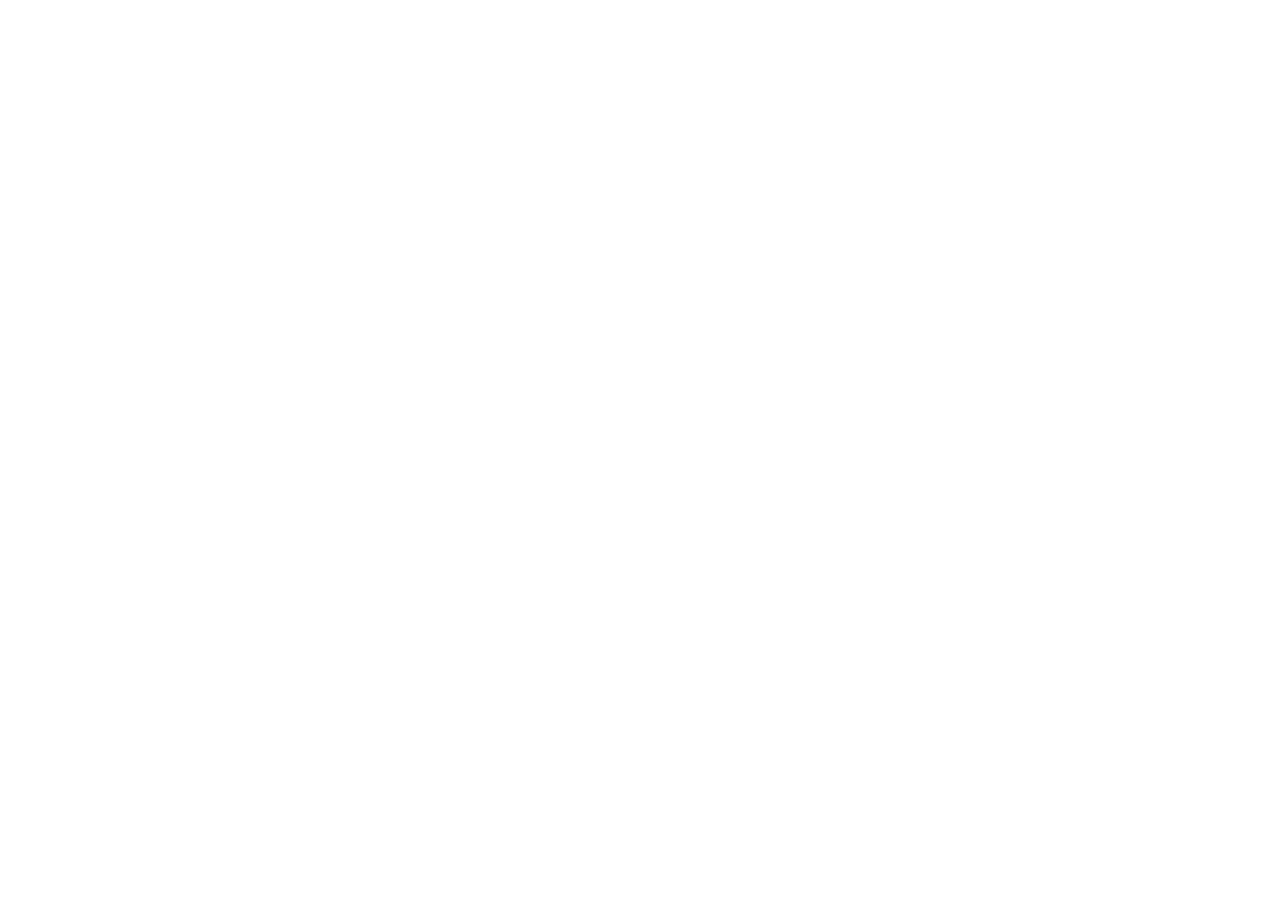
==== login.html @ a682f904 "最新建立" ====
<!DOCTYPE html>
<html lang="en">
<head>
    <meta charset="UTF-8">
    <meta name="viewport" content="width=device-width, initial-scale=1.0">
    <title>大事件-登录/注册</title>
    
</head>
<body>
    
</body>
</html>
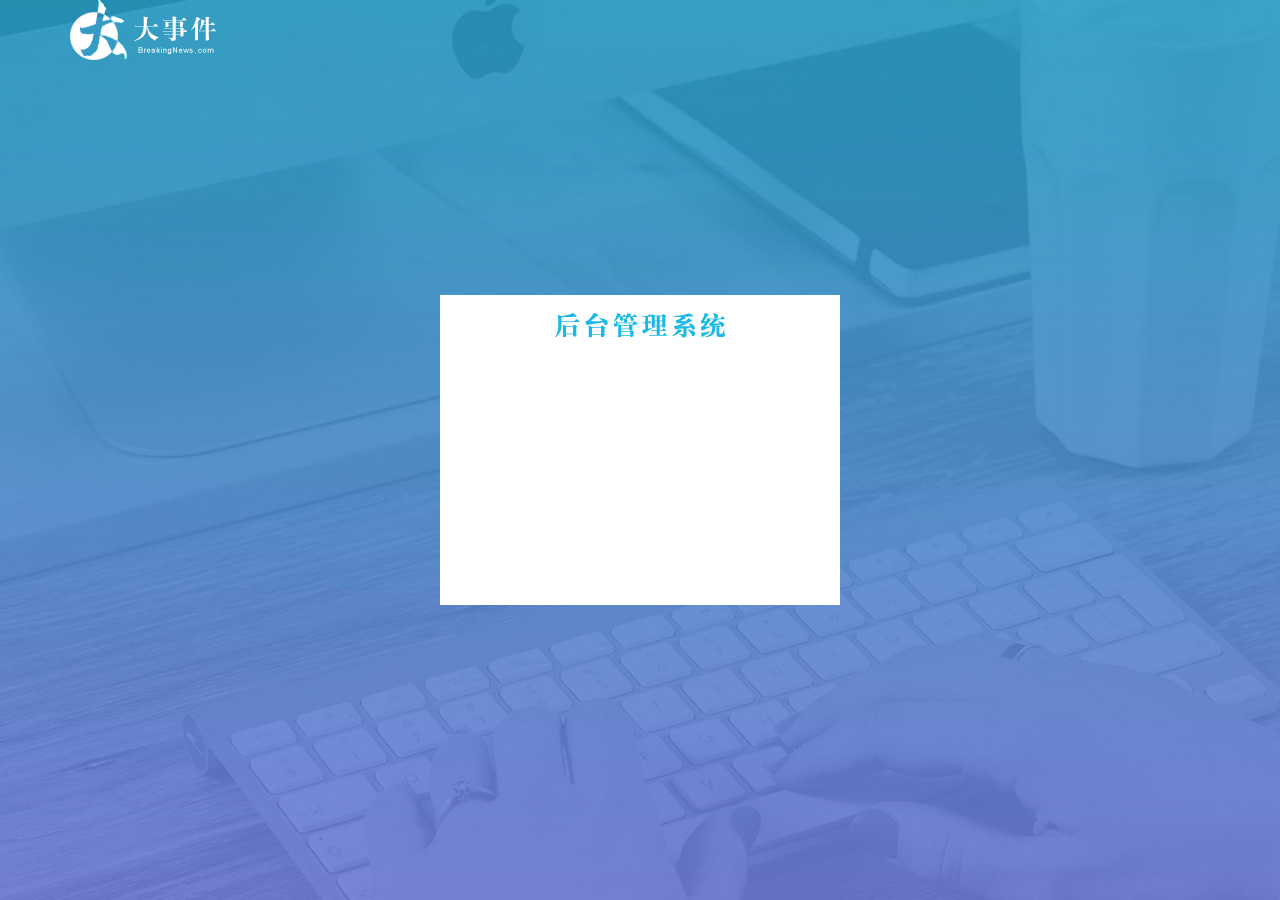
==== commit 6119c77c: "登录注册页面搭建" ====
--- a/login.html
+++ b/login.html
@@ -4,9 +4,17 @@
     <meta charset="UTF-8">
     <meta name="viewport" content="width=device-width, initial-scale=1.0">
     <title>大事件-登录/注册</title>
-    
+    <link rel="stylesheet" href="/assets/lib/layui/css/layui.css">
+    <link rel="stylesheet" href="/assets/css/login.css">
 </head>
 <body>
-    
+    <!-- 头部Logo区域 -->
+    <div class="layui-main">
+        <img src="/assets/images/logo.png" alt="">
+    </div>
+    <!-- 登录注册区域 -->
+    <div class="loginAndRegBox">
+        <div class="title-box"></div>
+    </div>
 </body>
 </html>--- a/assets/lib/layui/css/layui.css
+++ b/assets/lib/layui/css/layui.css
@@ -0,0 +1,2 @@
+/** layui-v2.5.5 MIT License By https://www.layui.com */
+ .layui-inline,img{display:inline-block;vertical-align:middle}h1,h2,h3,h4,h5,h6{font-weight:400}.layui-edge,.layui-header,.layui-inline,.layui-main{position:relative}.layui-body,.layui-edge,.layui-elip{overflow:hidden}.layui-btn,.layui-edge,.layui-inline,img{vertical-align:middle}.layui-btn,.layui-disabled,.layui-icon,.layui-unselect{-moz-user-select:none;-webkit-user-select:none;-ms-user-select:none}.layui-elip,.layui-form-checkbox span,.layui-form-pane .layui-form-label{text-overflow:ellipsis;white-space:nowrap}.layui-breadcrumb,.layui-tree-btnGroup{visibility:hidden}blockquote,body,button,dd,div,dl,dt,form,h1,h2,h3,h4,h5,h6,input,li,ol,p,pre,td,textarea,th,ul{margin:0;padding:0;-webkit-tap-highlight-color:rgba(0,0,0,0)}a:active,a:hover{outline:0}img{border:none}li{list-style:none}table{border-collapse:collapse;border-spacing:0}h4,h5,h6{font-size:100%}button,input,optgroup,option,select,textarea{font-family:inherit;font-size:inherit;font-style:inherit;font-weight:inherit;outline:0}pre{white-space:pre-wrap;white-space:-moz-pre-wrap;white-space:-pre-wrap;white-space:-o-pre-wrap;word-wrap:break-word}body{line-height:24px;font:14px Helvetica Neue,Helvetica,PingFang SC,Tahoma,Arial,sans-serif}hr{height:1px;margin:10px 0;border:0;clear:both}a{color:#333;text-decoration:none}a:hover{color:#777}a cite{font-style:normal;*cursor:pointer}.layui-border-box,.layui-border-box *{box-sizing:border-box}.layui-box,.layui-box *{box-sizing:content-box}.layui-clear{clear:both;*zoom:1}.layui-clear:after{content:'\20';clear:both;*zoom:1;display:block;height:0}.layui-inline{*display:inline;*zoom:1}.layui-edge{display:inline-block;width:0;height:0;border-width:6px;border-style:dashed;border-color:transparent}.layui-edge-top{top:-4px;border-bottom-color:#999;border-bottom-style:solid}.layui-edge-right{border-left-color:#999;border-left-style:solid}.layui-edge-bottom{top:2px;border-top-color:#999;border-top-style:solid}.layui-edge-left{border-right-color:#999;border-right-style:solid}.layui-disabled,.layui-disabled:hover{color:#d2d2d2!important;cursor:not-allowed!important}.layui-circle{border-radius:100%}.layui-show{display:block!important}.layui-hide{display:none!important}@font-face{font-family:layui-icon;src:url(../font/iconfont.eot?v=250);src:url(../font/iconfont.eot?v=250#iefix) format('embedded-opentype'),url(../font/iconfont.woff2?v=250) format('woff2'),url(../font/iconfont.woff?v=250) format('woff'),url(../font/iconfont.ttf?v=250) format('truetype'),url(../font/iconfont.svg?v=250#layui-icon) format('svg')}.layui-icon{font-family:layui-icon!important;font-size:16px;font-style:normal;-webkit-font-smoothing:antialiased;-moz-osx-font-smoothing:grayscale}.layui-icon-reply-fill:before{content:"\e611"}.layui-icon-set-fill:before{content:"\e614"}.layui-icon-menu-fill:before{content:"\e60f"}.layui-icon-search:before{content:"\e615"}.layui-icon-share:before{content:"\e641"}.layui-icon-set-sm:before{content:"\e620"}.layui-icon-engine:before{content:"\e628"}.layui-icon-close:before{content:"\1006"}.layui-icon-close-fill:before{content:"\1007"}.layui-icon-chart-screen:before{content:"\e629"}.layui-icon-star:before{content:"\e600"}.layui-icon-circle-dot:before{content:"\e617"}.layui-icon-chat:before{content:"\e606"}.layui-icon-release:before{content:"\e609"}.layui-icon-list:before{content:"\e60a"}.layui-icon-chart:before{content:"\e62c"}.layui-icon-ok-circle:before{content:"\1005"}.layui-icon-layim-theme:before{content:"\e61b"}.layui-icon-table:before{content:"\e62d"}.layui-icon-right:before{content:"\e602"}.layui-icon-left:before{content:"\e603"}.layui-icon-cart-simple:before{content:"\e698"}.layui-icon-face-cry:before{content:"\e69c"}.layui-icon-face-smile:before{content:"\e6af"}.layui-icon-survey:before{content:"\e6b2"}.layui-icon-tree:before{content:"\e62e"}.layui-icon-upload-circle:before{content:"\e62f"}.layui-icon-add-circle:before{content:"\e61f"}.layui-icon-download-circle:before{content:"\e601"}.layui-icon-templeate-1:before{content:"\e630"}.layui-icon-util:before{content:"\e631"}.layui-icon-face-surprised:before{content:"\e664"}.layui-icon-edit:before{content:"\e642"}.layui-icon-speaker:before{content:"\e645"}.layui-icon-down:before{content:"\e61a"}.layui-icon-file:before{content:"\e621"}.layui-icon-layouts:before{content:"\e632"}.layui-icon-rate-half:before{content:"\e6c9"}.layui-icon-add-circle-fine:before{content:"\e608"}.layui-icon-prev-circle:before{content:"\e633"}.layui-icon-read:before{content:"\e705"}.layui-icon-404:before{content:"\e61c"}.layui-icon-carousel:before{content:"\e634"}.layui-icon-help:before{content:"\e607"}.layui-icon-code-circle:before{content:"\e635"}.layui-icon-water:before{content:"\e636"}.layui-icon-username:before{content:"\e66f"}.layui-icon-find-fill:before{content:"\e670"}.layui-icon-about:before{content:"\e60b"}.layui-icon-location:before{content:"\e715"}.layui-icon-up:before{content:"\e619"}.layui-icon-pause:before{content:"\e651"}.layui-icon-date:before{content:"\e637"}.layui-icon-layim-uploadfile:before{content:"\e61d"}.layui-icon-delete:before{content:"\e640"}.layui-icon-play:before{content:"\e652"}.layui-icon-top:before{content:"\e604"}.layui-icon-friends:before{content:"\e612"}.layui-icon-refresh-3:before{content:"\e9aa"}.layui-icon-ok:before{content:"\e605"}.layui-icon-layer:before{content:"\e638"}.layui-icon-face-smile-fine:before{content:"\e60c"}.layui-icon-dollar:before{content:"\e659"}.layui-icon-group:before{content:"\e613"}.layui-icon-layim-download:before{content:"\e61e"}.layui-icon-picture-fine:before{content:"\e60d"}.layui-icon-link:before{content:"\e64c"}.layui-icon-diamond:before{content:"\e735"}.layui-icon-log:before{content:"\e60e"}.layui-icon-rate-solid:before{content:"\e67a"}.layui-icon-fonts-del:before{content:"\e64f"}.layui-icon-unlink:before{content:"\e64d"}.layui-icon-fonts-clear:before{content:"\e639"}.layui-icon-triangle-r:before{content:"\e623"}.layui-icon-circle:before{content:"\e63f"}.layui-icon-radio:before{content:"\e643"}.layui-icon-align-center:before{content:"\e647"}.layui-icon-align-right:before{content:"\e648"}.layui-icon-align-left:before{content:"\e649"}.layui-icon-loading-1:before{content:"\e63e"}.layui-icon-return:before{content:"\e65c"}.layui-icon-fonts-strong:before{content:"\e62b"}.layui-icon-upload:before{content:"\e67c"}.layui-icon-dialogue:before{content:"\e63a"}.layui-icon-video:before{content:"\e6ed"}.layui-icon-headset:before{content:"\e6fc"}.layui-icon-cellphone-fine:before{content:"\e63b"}.layui-icon-add-1:before{content:"\e654"}.layui-icon-face-smile-b:before{content:"\e650"}.layui-icon-fonts-html:before{content:"\e64b"}.layui-icon-form:before{content:"\e63c"}.layui-icon-cart:before{content:"\e657"}.layui-icon-camera-fill:before{content:"\e65d"}.layui-icon-tabs:before{content:"\e62a"}.layui-icon-fonts-code:before{content:"\e64e"}.layui-icon-fire:before{content:"\e756"}.layui-icon-set:before{content:"\e716"}.layui-icon-fonts-u:before{content:"\e646"}.layui-icon-triangle-d:before{content:"\e625"}.layui-icon-tips:before{content:"\e702"}.layui-icon-picture:before{content:"\e64a"}.layui-icon-more-vertical:before{content:"\e671"}.layui-icon-flag:before{content:"\e66c"}.layui-icon-loading:before{content:"\e63d"}.layui-icon-fonts-i:before{content:"\e644"}.layui-icon-refresh-1:before{content:"\e666"}.layui-icon-rmb:before{content:"\e65e"}.layui-icon-home:before{content:"\e68e"}.layui-icon-user:before{content:"\e770"}.layui-icon-notice:before{content:"\e667"}.layui-icon-login-weibo:before{content:"\e675"}.layui-icon-voice:before{content:"\e688"}.layui-icon-upload-drag:before{content:"\e681"}.layui-icon-login-qq:before{content:"\e676"}.layui-icon-snowflake:before{content:"\e6b1"}.layui-icon-file-b:before{content:"\e655"}.layui-icon-template:before{content:"\e663"}.layui-icon-auz:before{content:"\e672"}.layui-icon-console:before{content:"\e665"}.layui-icon-app:before{content:"\e653"}.layui-icon-prev:before{content:"\e65a"}.layui-icon-website:before{content:"\e7ae"}.layui-icon-next:before{content:"\e65b"}.layui-icon-component:before{content:"\e857"}.layui-icon-more:before{content:"\e65f"}.layui-icon-login-wechat:before{content:"\e677"}.layui-icon-shrink-right:before{content:"\e668"}.layui-icon-spread-left:before{content:"\e66b"}.layui-icon-camera:before{content:"\e660"}.layui-icon-note:before{content:"\e66e"}.layui-icon-refresh:before{content:"\e669"}.layui-icon-female:before{content:"\e661"}.layui-icon-male:before{content:"\e662"}.layui-icon-password:before{content:"\e673"}.layui-icon-senior:before{content:"\e674"}.layui-icon-theme:before{content:"\e66a"}.layui-icon-tread:before{content:"\e6c5"}.layui-icon-praise:before{content:"\e6c6"}.layui-icon-star-fill:before{content:"\e658"}.layui-icon-rate:before{content:"\e67b"}.layui-icon-template-1:before{content:"\e656"}.layui-icon-vercode:before{content:"\e679"}.layui-icon-cellphone:before{content:"\e678"}.layui-icon-screen-full:before{content:"\e622"}.layui-icon-screen-restore:before{content:"\e758"}.layui-icon-cols:before{content:"\e610"}.layui-icon-export:before{content:"\e67d"}.layui-icon-print:before{content:"\e66d"}.layui-icon-slider:before{content:"\e714"}.layui-icon-addition:before{content:"\e624"}.layui-icon-subtraction:before{content:"\e67e"}.layui-icon-service:before{content:"\e626"}.layui-icon-transfer:before{content:"\e691"}.layui-main{width:1140px;margin:0 auto}.layui-header{z-index:1000;height:60px}.layui-header a:hover{transition:all .5s;-webkit-transition:all .5s}.layui-side{position:fixed;left:0;top:0;bottom:0;z-index:999;width:200px;overflow-x:hidden}.layui-side-scroll{position:relative;width:220px;height:100%;overflow-x:hidden}.layui-body{position:absolute;left:200px;right:0;top:0;bottom:0;z-index:998;width:auto;overflow-y:auto;box-sizing:border-box}.layui-layout-body{overflow:hidden}.layui-layout-admin .layui-header{background-color:#23262E}.layui-layout-admin .layui-side{top:60px;width:200px;overflow-x:hidden}.layui-layout-admin .layui-body{position:fixed;top:60px;bottom:44px}.layui-layout-admin .layui-main{width:auto;margin:0 15px}.layui-layout-admin .layui-footer{position:fixed;left:200px;right:0;bottom:0;height:44px;line-height:44px;padding:0 15px;background-color:#eee}.layui-layout-admin .layui-logo{position:absolute;left:0;top:0;width:200px;height:100%;line-height:60px;text-align:center;color:#009688;font-size:16px}.layui-layout-admin .layui-header .layui-nav{background:0 0}.layui-layout-left{position:absolute!important;left:200px;top:0}.layui-layout-right{position:absolute!important;right:0;top:0}.layui-container{position:relative;margin:0 auto;padding:0 15px;box-sizing:border-box}.layui-fluid{position:relative;margin:0 auto;padding:0 15px}.layui-row:after,.layui-row:before{content:'';display:block;clear:both}.layui-col-lg1,.layui-col-lg10,.layui-col-lg11,.layui-col-lg12,.layui-col-lg2,.layui-col-lg3,.layui-col-lg4,.layui-col-lg5,.layui-col-lg6,.layui-col-lg7,.layui-col-lg8,.layui-col-lg9,.layui-col-md1,.layui-col-md10,.layui-col-md11,.layui-col-md12,.layui-col-md2,.layui-col-md3,.layui-col-md4,.layui-col-md5,.layui-col-md6,.layui-col-md7,.layui-col-md8,.layui-col-md9,.layui-col-sm1,.layui-col-sm10,.layui-col-sm11,.layui-col-sm12,.layui-col-sm2,.layui-col-sm3,.layui-col-sm4,.layui-col-sm5,.layui-col-sm6,.layui-col-sm7,.layui-col-sm8,.layui-col-sm9,.layui-col-xs1,.layui-col-xs10,.layui-col-xs11,.layui-col-xs12,.layui-col-xs2,.layui-col-xs3,.layui-col-xs4,.layui-col-xs5,.layui-col-xs6,.layui-col-xs7,.layui-col-xs8,.layui-col-xs9{position:relative;display:block;box-sizing:border-box}.layui-col-xs1,.layui-col-xs10,.layui-col-xs11,.layui-col-xs12,.layui-col-xs2,.layui-col-xs3,.layui-col-xs4,.layui-col-xs5,.layui-col-xs6,.layui-col-xs7,.layui-col-xs8,.layui-col-xs9{float:left}.layui-col-xs1{width:8.33333333%}.layui-col-xs2{width:16.66666667%}.layui-col-xs3{width:25%}.layui-col-xs4{width:33.33333333%}.layui-col-xs5{width:41.66666667%}.layui-col-xs6{width:50%}.layui-col-xs7{width:58.33333333%}.layui-col-xs8{width:66.66666667%}.layui-col-xs9{width:75%}.layui-col-xs10{width:83.33333333%}.layui-col-xs11{width:91.66666667%}.layui-col-xs12{width:100%}.layui-col-xs-offset1{margin-left:8.33333333%}.layui-col-xs-offset2{margin-left:16.66666667%}.layui-col-xs-offset3{margin-left:25%}.layui-col-xs-offset4{margin-left:33.33333333%}.layui-col-xs-offset5{margin-left:41.66666667%}.layui-col-xs-offset6{margin-left:50%}.layui-col-xs-offset7{margin-left:58.33333333%}.layui-col-xs-offset8{margin-left:66.66666667%}.layui-col-xs-offset9{margin-left:75%}.layui-col-xs-offset10{margin-left:83.33333333%}.layui-col-xs-offset11{margin-left:91.66666667%}.layui-col-xs-offset12{margin-left:100%}@media screen and (max-width:768px){.layui-hide-xs{display:none!important}.layui-show-xs-block{display:block!important}.layui-show-xs-inline{display:inline!important}.layui-show-xs-inline-block{display:inline-block!important}}@media screen and (min-width:768px){.layui-container{width:750px}.layui-hide-sm{display:none!important}.layui-show-sm-block{display:block!important}.layui-show-sm-inline{display:inline!important}.layui-show-sm-inline-block{display:inline-block!important}.layui-col-sm1,.layui-col-sm10,.layui-col-sm11,.layui-col-sm12,.layui-col-sm2,.layui-col-sm3,.layui-col-sm4,.layui-col-sm5,.layui-col-sm6,.layui-col-sm7,.layui-col-sm8,.layui-col-sm9{float:left}.layui-col-sm1{width:8.33333333%}.layui-col-sm2{width:16.66666667%}.layui-col-sm3{width:25%}.layui-col-sm4{width:33.33333333%}.layui-col-sm5{width:41.66666667%}.layui-col-sm6{width:50%}.layui-col-sm7{width:58.33333333%}.layui-col-sm8{width:66.66666667%}.layui-col-sm9{width:75%}.layui-col-sm10{width:83.33333333%}.layui-col-sm11{width:91.66666667%}.layui-col-sm12{width:100%}.layui-col-sm-offset1{margin-left:8.33333333%}.layui-col-sm-offset2{margin-left:16.66666667%}.layui-col-sm-offset3{margin-left:25%}.layui-col-sm-offset4{margin-left:33.33333333%}.layui-col-sm-offset5{margin-left:41.66666667%}.layui-col-sm-offset6{margin-left:50%}.layui-col-sm-offset7{margin-left:58.33333333%}.layui-col-sm-offset8{margin-left:66.66666667%}.layui-col-sm-offset9{margin-left:75%}.layui-col-sm-offset10{margin-left:83.33333333%}.layui-col-sm-offset11{margin-left:91.66666667%}.layui-col-sm-offset12{margin-left:100%}}@media screen and (min-width:992px){.layui-container{width:970px}.layui-hide-md{display:none!important}.layui-show-md-block{display:block!important}.layui-show-md-inline{display:inline!important}.layui-show-md-inline-block{display:inline-block!important}.layui-col-md1,.layui-col-md10,.layui-col-md11,.layui-col-md12,.layui-col-md2,.layui-col-md3,.layui-col-md4,.layui-col-md5,.layui-col-md6,.layui-col-md7,.layui-col-md8,.layui-col-md9{float:left}.layui-col-md1{width:8.33333333%}.layui-col-md2{width:16.66666667%}.layui-col-md3{width:25%}.layui-col-md4{width:33.33333333%}.layui-col-md5{width:41.66666667%}.layui-col-md6{width:50%}.layui-col-md7{width:58.33333333%}.layui-col-md8{width:66.66666667%}.layui-col-md9{width:75%}.layui-col-md10{width:83.33333333%}.layui-col-md11{width:91.66666667%}.layui-col-md12{width:100%}.layui-col-md-offset1{margin-left:8.33333333%}.layui-col-md-offset2{margin-left:16.66666667%}.layui-col-md-offset3{margin-left:25%}.layui-col-md-offset4{margin-left:33.33333333%}.layui-col-md-offset5{margin-left:41.66666667%}.layui-col-md-offset6{margin-left:50%}.layui-col-md-offset7{margin-left:58.33333333%}.layui-col-md-offset8{margin-left:66.66666667%}.layui-col-md-offset9{margin-left:75%}.layui-col-md-offset10{margin-left:83.33333333%}.layui-col-md-offset11{margin-left:91.66666667%}.layui-col-md-offset12{margin-left:100%}}@media screen and (min-width:1200px){.layui-container{width:1170px}.layui-hide-lg{display:none!important}.layui-show-lg-block{display:block!important}.layui-show-lg-inline{display:inline!important}.layui-show-lg-inline-block{display:inline-block!important}.layui-col-lg1,.layui-col-lg10,.layui-col-lg11,.layui-col-lg12,.layui-col-lg2,.layui-col-lg3,.layui-col-lg4,.layui-col-lg5,.layui-col-lg6,.layui-col-lg7,.layui-col-lg8,.layui-col-lg9{float:left}.layui-col-lg1{width:8.33333333%}.layui-col-lg2{width:16.66666667%}.layui-col-lg3{width:25%}.layui-col-lg4{width:33.33333333%}.layui-col-lg5{width:41.66666667%}.layui-col-lg6{width:50%}.layui-col-lg7{width:58.33333333%}.layui-col-lg8{width:66.66666667%}.layui-col-lg9{width:75%}.layui-col-lg10{width:83.33333333%}.layui-col-lg11{width:91.66666667%}.layui-col-lg12{width:100%}.layui-col-lg-offset1{margin-left:8.33333333%}.layui-col-lg-offset2{margin-left:16.66666667%}.layui-col-lg-offset3{margin-left:25%}.layui-col-lg-offset4{margin-left:33.33333333%}.layui-col-lg-offset5{margin-left:41.66666667%}.layui-col-lg-offset6{margin-left:50%}.layui-col-lg-offset7{margin-left:58.33333333%}.layui-col-lg-offset8{margin-left:66.66666667%}.layui-col-lg-offset9{margin-left:75%}.layui-col-lg-offset10{margin-left:83.33333333%}.layui-col-lg-offset11{margin-left:91.66666667%}.layui-col-lg-offset12{margin-left:100%}}.layui-col-space1{margin:-.5px}.layui-col-space1>*{padding:.5px}.layui-col-space3{margin:-1.5px}.layui-col-space3>*{padding:1.5px}.layui-col-space5{margin:-2.5px}.layui-col-space5>*{padding:2.5px}.layui-col-space8{margin:-3.5px}.layui-col-space8>*{padding:3.5px}.layui-col-space10{margin:-5px}.layui-col-space10>*{padding:5px}.layui-col-space12{margin:-6px}.layui-col-space12>*{padding:6px}.layui-col-space15{margin:-7.5px}.layui-col-space15>*{padding:7.5px}.layui-col-space18{margin:-9px}.layui-col-space18>*{padding:9px}.layui-col-space20{margin:-10px}.layui-col-space20>*{padding:10px}.layui-col-space22{margin:-11px}.layui-col-space22>*{padding:11px}.layui-col-space25{margin:-12.5px}.layui-col-space25>*{padding:12.5px}.layui-col-space30{margin:-15px}.layui-col-space30>*{padding:15px}.layui-btn,.layui-input,.layui-select,.layui-textarea,.layui-upload-button{outline:0;-webkit-appearance:none;transition:all .3s;-webkit-transition:all .3s;box-sizing:border-box}.layui-elem-quote{margin-bottom:10px;padding:15px;line-height:22px;border-left:5px solid #009688;border-radius:0 2px 2px 0;background-color:#f2f2f2}.layui-quote-nm{border-style:solid;border-width:1px 1px 1px 5px;background:0 0}.layui-elem-field{margin-bottom:10px;padding:0;border-width:1px;border-style:solid}.layui-elem-field legend{margin-left:20px;padding:0 10px;font-size:20px;font-weight:300}.layui-field-title{margin:10px 0 20px;border-width:1px 0 0}.layui-field-box{padding:10px 15px}.layui-field-title .layui-field-box{padding:10px 0}.layui-progress{position:relative;height:6px;border-radius:20px;background-color:#e2e2e2}.layui-progress-bar{position:absolute;left:0;top:0;width:0;max-width:100%;height:6px;border-radius:20px;text-align:right;background-color:#5FB878;transition:all .3s;-webkit-transition:all .3s}.layui-progress-big,.layui-progress-big .layui-progress-bar{height:18px;line-height:18px}.layui-progress-text{position:relative;top:-20px;line-height:18px;font-size:12px;color:#666}.layui-progress-big .layui-progress-text{position:static;padding:0 10px;color:#fff}.layui-collapse{border-width:1px;border-style:solid;border-radius:2px}.layui-colla-content,.layui-colla-item{border-top-width:1px;border-top-style:solid}.layui-colla-item:first-child{border-top:none}.layui-colla-title{position:relative;height:42px;line-height:42px;padding:0 15px 0 35px;color:#333;background-color:#f2f2f2;cursor:pointer;font-size:14px;overflow:hidden}.layui-colla-content{display:none;padding:10px 15px;line-height:22px;color:#666}.layui-colla-icon{position:absolute;left:15px;top:0;font-size:14px}.layui-card{margin-bottom:15px;border-radius:2px;background-color:#fff;box-shadow:0 1px 2px 0 rgba(0,0,0,.05)}.layui-card:last-child{margin-bottom:0}.layui-card-header{position:relative;height:42px;line-height:42px;padding:0 15px;border-bottom:1px solid #f6f6f6;color:#333;border-radius:2px 2px 0 0;font-size:14px}.layui-bg-black,.layui-bg-blue,.layui-bg-cyan,.layui-bg-green,.layui-bg-orange,.layui-bg-red{color:#fff!important}.layui-card-body{position:relative;padding:10px 15px;line-height:24px}.layui-card-body[pad15]{padding:15px}.layui-card-body[pad20]{padding:20px}.layui-card-body .layui-table{margin:5px 0}.layui-card .layui-tab{margin:0}.layui-panel-window{position:relative;padding:15px;border-radius:0;border-top:5px solid #E6E6E6;background-color:#fff}.layui-auxiliar-moving{position:fixed;left:0;right:0;top:0;bottom:0;width:100%;height:100%;background:0 0;z-index:9999999999}.layui-form-label,.layui-form-mid,.layui-form-select,.layui-input-block,.layui-input-inline,.layui-textarea{position:relative}.layui-bg-red{background-color:#FF5722!important}.layui-bg-orange{background-color:#FFB800!important}.layui-bg-green{background-color:#009688!important}.layui-bg-cyan{background-color:#2F4056!important}.layui-bg-blue{background-color:#1E9FFF!important}.layui-bg-black{background-color:#393D49!important}.layui-bg-gray{background-color:#eee!important;color:#666!important}.layui-badge-rim,.layui-colla-content,.layui-colla-item,.layui-collapse,.layui-elem-field,.layui-form-pane .layui-form-item[pane],.layui-form-pane .layui-form-label,.layui-input,.layui-layedit,.layui-layedit-tool,.layui-quote-nm,.layui-select,.layui-tab-bar,.layui-tab-card,.layui-tab-title,.layui-tab-title .layui-this:after,.layui-textarea{border-color:#e6e6e6}.layui-timeline-item:before,hr{background-color:#e6e6e6}.layui-text{line-height:22px;font-size:14px;color:#666}.layui-text h1,.layui-text h2,.layui-text h3{font-weight:500;color:#333}.layui-text h1{font-size:30px}.layui-text h2{font-size:24px}.layui-text h3{font-size:18px}.layui-text a:not(.layui-btn){color:#01AAED}.layui-text a:not(.layui-btn):hover{text-decoration:underline}.layui-text ul{padding:5px 0 5px 15px}.layui-text ul li{margin-top:5px;list-style-type:disc}.layui-text em,.layui-word-aux{color:#999!important;padding:0 5px!important}.layui-btn{display:inline-block;height:38px;line-height:38px;padding:0 18px;background-color:#009688;color:#fff;white-space:nowrap;text-align:center;font-size:14px;border:none;border-radius:2px;cursor:pointer}.layui-btn:hover{opacity:.8;filter:alpha(opacity=80);color:#fff}.layui-btn:active{opacity:1;filter:alpha(opacity=100)}.layui-btn+.layui-btn{margin-left:10px}.layui-btn-container{font-size:0}.layui-btn-container .layui-btn{margin-right:10px;margin-bottom:10px}.layui-btn-container .layui-btn+.layui-btn{margin-left:0}.layui-table .layui-btn-container .layui-btn{margin-bottom:9px}.layui-btn-radius{border-radius:100px}.layui-btn .layui-icon{margin-right:3px;font-size:18px;vertical-align:bottom;vertical-align:middle\9}.layui-btn-primary{border:1px solid #C9C9C9;background-color:#fff;color:#555}.layui-btn-primary:hover{border-color:#009688;color:#333}.layui-btn-normal{background-color:#1E9FFF}.layui-btn-warm{background-color:#FFB800}.layui-btn-danger{background-color:#FF5722}.layui-btn-checked{background-color:#5FB878}.layui-btn-disabled,.layui-btn-disabled:active,.layui-btn-disabled:hover{border:1px solid #e6e6e6;background-color:#FBFBFB;color:#C9C9C9;cursor:not-allowed;opacity:1}.layui-btn-lg{height:44px;line-height:44px;padding:0 25px;font-size:16px}.layui-btn-sm{height:30px;line-height:30px;padding:0 10px;font-size:12px}.layui-btn-sm i{font-size:16px!important}.layui-btn-xs{height:22px;line-height:22px;padding:0 5px;font-size:12px}.layui-btn-xs i{font-size:14px!important}.layui-btn-group{display:inline-block;vertical-align:middle;font-size:0}.layui-btn-group .layui-btn{margin-left:0!important;margin-right:0!important;border-left:1px solid rgba(255,255,255,.5);border-radius:0}.layui-btn-group .layui-btn-primary{border-left:none}.layui-btn-group .layui-btn-primary:hover{border-color:#C9C9C9;color:#009688}.layui-btn-group .layui-btn:first-child{border-left:none;border-radius:2px 0 0 2px}.layui-btn-group .layui-btn-primary:first-child{border-left:1px solid #c9c9c9}.layui-btn-group .layui-btn:last-child{border-radius:0 2px 2px 0}.layui-btn-group .layui-btn+.layui-btn{margin-left:0}.layui-btn-group+.layui-btn-group{margin-left:10px}.layui-btn-fluid{width:100%}.layui-input,.layui-select,.layui-textarea{height:38px;line-height:1.3;line-height:38px\9;border-width:1px;border-style:solid;background-color:#fff;border-radius:2px}.layui-input::-webkit-input-placeholder,.layui-select::-webkit-input-placeholder,.layui-textarea::-webkit-input-placeholder{line-height:1.3}.layui-input,.layui-textarea{display:block;width:100%;padding-left:10px}.layui-input:hover,.layui-textarea:hover{border-color:#D2D2D2!important}.layui-input:focus,.layui-textarea:focus{border-color:#C9C9C9!important}.layui-textarea{min-height:100px;height:auto;line-height:20px;padding:6px 10px;resize:vertical}.layui-select{padding:0 10px}.layui-form input[type=checkbox],.layui-form input[type=radio],.layui-form select{display:none}.layui-form [lay-ignore]{display:initial}.layui-form-item{margin-bottom:15px;clear:both;*zoom:1}.layui-form-item:after{content:'\20';clear:both;*zoom:1;display:block;height:0}.layui-form-label{float:left;display:block;padding:9px 15px;width:80px;font-weight:400;line-height:20px;text-align:right}.layui-form-label-col{display:block;float:none;padding:9px 0;line-height:20px;text-align:left}.layui-form-item .layui-inline{margin-bottom:5px;margin-right:10px}.layui-input-block{margin-left:110px;min-height:36px}.layui-input-inline{display:inline-block;vertical-align:middle}.layui-form-item .layui-input-inline{float:left;width:190px;margin-right:10px}.layui-form-text .layui-input-inline{width:auto}.layui-form-mid{float:left;display:block;padding:9px 0!important;line-height:20px;margin-right:10px}.layui-form-danger+.layui-form-select .layui-input,.layui-form-danger:focus{border-color:#FF5722!important}.layui-form-select .layui-input{padding-right:30px;cursor:pointer}.layui-form-select .layui-edge{position:absolute;right:10px;top:50%;margin-top:-3px;cursor:pointer;border-width:6px;border-top-color:#c2c2c2;border-top-style:solid;transition:all .3s;-webkit-transition:all .3s}.layui-form-select dl{display:none;position:absolute;left:0;top:42px;padding:5px 0;z-index:899;min-width:100%;border:1px solid #d2d2d2;max-height:300px;overflow-y:auto;background-color:#fff;border-radius:2px;box-shadow:0 2px 4px rgba(0,0,0,.12);box-sizing:border-box}.layui-form-select dl dd,.layui-form-select dl dt{padding:0 10px;line-height:36px;white-space:nowrap;overflow:hidden;text-overflow:ellipsis}.layui-form-select dl dt{font-size:12px;color:#999}.layui-form-select dl dd{cursor:pointer}.layui-form-select dl dd:hover{background-color:#f2f2f2;-webkit-transition:.5s all;transition:.5s all}.layui-form-select .layui-select-group dd{padding-left:20px}.layui-form-select dl dd.layui-select-tips{padding-left:10px!important;color:#999}.layui-form-select dl dd.layui-this{background-color:#5FB878;color:#fff}.layui-form-checkbox,.layui-form-select dl dd.layui-disabled{background-color:#fff}.layui-form-selected dl{display:block}.layui-form-checkbox,.layui-form-checkbox *,.layui-form-switch{display:inline-block;vertical-align:middle}.layui-form-selected .layui-edge{margin-top:-9px;-webkit-transform:rotate(180deg);transform:rotate(180deg);margin-top:-3px\9}:root .layui-form-selected .layui-edge{margin-top:-9px\0/IE9}.layui-form-selectup dl{top:auto;bottom:42px}.layui-select-none{margin:5px 0;text-align:center;color:#999}.layui-select-disabled .layui-disabled{border-color:#eee!important}.layui-select-disabled .layui-edge{border-top-color:#d2d2d2}.layui-form-checkbox{position:relative;height:30px;line-height:30px;margin-right:10px;padding-right:30px;cursor:pointer;font-size:0;-webkit-transition:.1s linear;transition:.1s linear;box-sizing:border-box}.layui-form-checkbox span{padding:0 10px;height:100%;font-size:14px;border-radius:2px 0 0 2px;background-color:#d2d2d2;color:#fff;overflow:hidden}.layui-form-checkbox:hover span{background-color:#c2c2c2}.layui-form-checkbox i{position:absolute;right:0;top:0;width:30px;height:28px;border:1px solid #d2d2d2;border-left:none;border-radius:0 2px 2px 0;color:#fff;font-size:20px;text-align:center}.layui-form-checkbox:hover i{border-color:#c2c2c2;color:#c2c2c2}.layui-form-checked,.layui-form-checked:hover{border-color:#5FB878}.layui-form-checked span,.layui-form-checked:hover span{background-color:#5FB878}.layui-form-checked i,.layui-form-checked:hover i{color:#5FB878}.layui-form-item .layui-form-checkbox{margin-top:4px}.layui-form-checkbox[lay-skin=primary]{height:auto!important;line-height:normal!important;min-width:18px;min-height:18px;border:none!important;margin-right:0;padding-left:28px;padding-right:0;background:0 0}.layui-form-checkbox[lay-skin=primary] span{padding-left:0;padding-right:15px;line-height:18px;background:0 0;color:#666}.layui-form-checkbox[lay-skin=primary] i{right:auto;left:0;width:16px;height:16px;line-height:16px;border:1px solid #d2d2d2;font-size:12px;border-radius:2px;background-color:#fff;-webkit-transition:.1s linear;transition:.1s linear}.layui-form-checkbox[lay-skin=primary]:hover i{border-color:#5FB878;color:#fff}.layui-form-checked[lay-skin=primary] i{border-color:#5FB878!important;background-color:#5FB878;color:#fff}.layui-checkbox-disbaled[lay-skin=primary] span{background:0 0!important;color:#c2c2c2}.layui-checkbox-disbaled[lay-skin=primary]:hover i{border-color:#d2d2d2}.layui-form-item .layui-form-checkbox[lay-skin=primary]{margin-top:10px}.layui-form-switch{position:relative;height:22px;line-height:22px;min-width:35px;padding:0 5px;margin-top:8px;border:1px solid #d2d2d2;border-radius:20px;cursor:pointer;background-color:#fff;-webkit-transition:.1s linear;transition:.1s linear}.layui-form-switch i{position:absolute;left:5px;top:3px;width:16px;height:16px;border-radius:20px;background-color:#d2d2d2;-webkit-transition:.1s linear;transition:.1s linear}.layui-form-switch em{position:relative;top:0;width:25px;margin-left:21px;padding:0!important;text-align:center!important;color:#999!important;font-style:normal!important;font-size:12px}.layui-form-onswitch{border-color:#5FB878;background-color:#5FB878}.layui-checkbox-disbaled,.layui-checkbox-disbaled i{border-color:#e2e2e2!important}.layui-form-onswitch i{left:100%;margin-left:-21px;background-color:#fff}.layui-form-onswitch em{margin-left:5px;margin-right:21px;color:#fff!important}.layui-checkbox-disbaled span{background-color:#e2e2e2!important}.layui-checkbox-disbaled:hover i{color:#fff!important}[lay-radio]{display:none}.layui-form-radio,.layui-form-radio *{display:inline-block;vertical-align:middle}.layui-form-radio{line-height:28px;margin:6px 10px 0 0;padding-right:10px;cursor:pointer;font-size:0}.layui-form-radio *{font-size:14px}.layui-form-radio>i{margin-right:8px;font-size:22px;color:#c2c2c2}.layui-form-radio>i:hover,.layui-form-radioed>i{color:#5FB878}.layui-radio-disbaled>i{color:#e2e2e2!important}.layui-form-pane .layui-form-label{width:110px;padding:8px 15px;height:38px;line-height:20px;border-width:1px;border-style:solid;border-radius:2px 0 0 2px;text-align:center;background-color:#FBFBFB;overflow:hidden;box-sizing:border-box}.layui-form-pane .layui-input-inline{margin-left:-1px}.layui-form-pane .layui-input-block{margin-left:110px;left:-1px}.layui-form-pane .layui-input{border-radius:0 2px 2px 0}.layui-form-pane .layui-form-text .layui-form-label{float:none;width:100%;border-radius:2px;box-sizing:border-box;text-align:left}.layui-form-pane .layui-form-text .layui-input-inline{display:block;margin:0;top:-1px;clear:both}.layui-form-pane .layui-form-text .layui-input-block{margin:0;left:0;top:-1px}.layui-form-pane .layui-form-text .layui-textarea{min-height:100px;border-radius:0 0 2px 2px}.layui-form-pane .layui-form-checkbox{margin:4px 0 4px 10px}.layui-form-pane .layui-form-radio,.layui-form-pane .layui-form-switch{margin-top:6px;margin-left:10px}.layui-form-pane .layui-form-item[pane]{position:relative;border-width:1px;border-style:solid}.layui-form-pane .layui-form-item[pane] .layui-form-label{position:absolute;left:0;top:0;height:100%;border-width:0 1px 0 0}.layui-form-pane .layui-form-item[pane] .layui-input-inline{margin-left:110px}@media screen and (max-width:450px){.layui-form-item .layui-form-label{text-overflow:ellipsis;overflow:hidden;white-space:nowrap}.layui-form-item .layui-inline{display:block;margin-right:0;margin-bottom:20px;clear:both}.layui-form-item .layui-inline:after{content:'\20';clear:both;display:block;height:0}.layui-form-item .layui-input-inline{display:block;float:none;left:-3px;width:auto;margin:0 0 10px 112px}.layui-form-item .layui-input-inline+.layui-form-mid{margin-left:110px;top:-5px;padding:0}.layui-form-item .layui-form-checkbox{margin-right:5px;margin-bottom:5px}}.layui-layedit{border-width:1px;border-style:solid;border-radius:2px}.layui-layedit-tool{padding:3px 5px;border-bottom-width:1px;border-bottom-style:solid;font-size:0}.layedit-tool-fixed{position:fixed;top:0;border-top:1px solid #e2e2e2}.layui-layedit-tool .layedit-tool-mid,.layui-layedit-tool .layui-icon{display:inline-block;vertical-align:middle;text-align:center;font-size:14px}.layui-layedit-tool .layui-icon{position:relative;width:32px;height:30px;line-height:30px;margin:3px 5px;color:#777;cursor:pointer;border-radius:2px}.layui-layedit-tool .layui-icon:hover{color:#393D49}.layui-layedit-tool .layui-icon:active{color:#000}.layui-layedit-tool .layedit-tool-active{background-color:#e2e2e2;color:#000}.layui-layedit-tool .layui-disabled,.layui-layedit-tool .layui-disabled:hover{color:#d2d2d2;cursor:not-allowed}.layui-layedit-tool .layedit-tool-mid{width:1px;height:18px;margin:0 10px;background-color:#d2d2d2}.layedit-tool-html{width:50px!important;font-size:30px!important}.layedit-tool-b,.layedit-tool-code,.layedit-tool-help{font-size:16px!important}.layedit-tool-d,.layedit-tool-face,.layedit-tool-image,.layedit-tool-unlink{font-size:18px!important}.layedit-tool-image input{position:absolute;font-size:0;left:0;top:0;width:100%;height:100%;opacity:.01;filter:Alpha(opacity=1);cursor:pointer}.layui-layedit-iframe iframe{display:block;width:100%}#LAY_layedit_code{overflow:hidden}.layui-laypage{display:inline-block;*display:inline;*zoom:1;vertical-align:middle;margin:10px 0;font-size:0}.layui-laypage>a:first-child,.layui-laypage>a:first-child em{border-radius:2px 0 0 2px}.layui-laypage>a:last-child,.layui-laypage>a:last-child em{border-radius:0 2px 2px 0}.layui-laypage>:first-child{margin-left:0!important}.layui-laypage>:last-child{margin-right:0!important}.layui-laypage a,.layui-laypage button,.layui-laypage input,.layui-laypage select,.layui-laypage span{border:1px solid #e2e2e2}.layui-laypage a,.layui-laypage span{display:inline-block;*display:inline;*zoom:1;vertical-align:middle;padding:0 15px;height:28px;line-height:28px;margin:0 -1px 5px 0;background-color:#fff;color:#333;font-size:12px}.layui-flow-more a *,.layui-laypage input,.layui-table-view select[lay-ignore]{display:inline-block}.layui-laypage a:hover{color:#009688}.layui-laypage em{font-style:normal}.layui-laypage .layui-laypage-spr{color:#999;font-weight:700}.layui-laypage a{text-decoration:none}.layui-laypage .layui-laypage-curr{position:relative}.layui-laypage .layui-laypage-curr em{position:relative;color:#fff}.layui-laypage .layui-laypage-curr .layui-laypage-em{position:absolute;left:-1px;top:-1px;padding:1px;width:100%;height:100%;background-color:#009688}.layui-laypage-em{border-radius:2px}.layui-laypage-next em,.layui-laypage-prev em{font-family:Sim sun;font-size:16px}.layui-laypage .layui-laypage-count,.layui-laypage .layui-laypage-limits,.layui-laypage .layui-laypage-refresh,.layui-laypage .layui-laypage-skip{margin-left:10px;margin-right:10px;padding:0;border:none}.layui-laypage .layui-laypage-limits,.layui-laypage .layui-laypage-refresh{vertical-align:top}.layui-laypage .layui-laypage-refresh i{font-size:18px;cursor:pointer}.layui-laypage select{height:22px;padding:3px;border-radius:2px;cursor:pointer}.layui-laypage .layui-laypage-skip{height:30px;line-height:30px;color:#999}.layui-laypage button,.layui-laypage input{height:30px;line-height:30px;border-radius:2px;vertical-align:top;background-color:#fff;box-sizing:border-box}.layui-laypage input{width:40px;margin:0 10px;padding:0 3px;text-align:center}.layui-laypage input:focus,.layui-laypage select:focus{border-color:#009688!important}.layui-laypage button{margin-left:10px;padding:0 10px;cursor:pointer}.layui-table,.layui-table-view{margin:10px 0}.layui-flow-more{margin:10px 0;text-align:center;color:#999;font-size:14px}.layui-flow-more a{height:32px;line-height:32px}.layui-flow-more a *{vertical-align:top}.layui-flow-more a cite{padding:0 20px;border-radius:3px;background-color:#eee;color:#333;font-style:normal}.layui-flow-more a cite:hover{opacity:.8}.layui-flow-more a i{font-size:30px;color:#737383}.layui-table{width:100%;background-color:#fff;color:#666}.layui-table tr{transition:all .3s;-webkit-transition:all .3s}.layui-table th{text-align:left;font-weight:400}.layui-table tbody tr:hover,.layui-table thead tr,.layui-table-click,.layui-table-header,.layui-table-hover,.layui-table-mend,.layui-table-patch,.layui-table-tool,.layui-table-total,.layui-table-total tr,.layui-table[lay-even] tr:nth-child(even){background-color:#f2f2f2}.layui-table td,.layui-table th,.layui-table-col-set,.layui-table-fixed-r,.layui-table-grid-down,.layui-table-header,.layui-table-page,.layui-table-tips-main,.layui-table-tool,.layui-table-total,.layui-table-view,.layui-table[lay-skin=line],.layui-table[lay-skin=row]{border-width:1px;border-style:solid;border-color:#e6e6e6}.layui-table td,.layui-table th{position:relative;padding:9px 15px;min-height:20px;line-height:20px;font-size:14px}.layui-table[lay-skin=line] td,.layui-table[lay-skin=line] th{border-width:0 0 1px}.layui-table[lay-skin=row] td,.layui-table[lay-skin=row] th{border-width:0 1px 0 0}.layui-table[lay-skin=nob] td,.layui-table[lay-skin=nob] th{border:none}.layui-table img{max-width:100px}.layui-table[lay-size=lg] td,.layui-table[lay-size=lg] th{padding:15px 30px}.layui-table-view .layui-table[lay-size=lg] .layui-table-cell{height:40px;line-height:40px}.layui-table[lay-size=sm] td,.layui-table[lay-size=sm] th{font-size:12px;padding:5px 10px}.layui-table-view .layui-table[lay-size=sm] .layui-table-cell{height:20px;line-height:20px}.layui-table[lay-data]{display:none}.layui-table-box{position:relative;overflow:hidden}.layui-table-view .layui-table{position:relative;width:auto;margin:0}.layui-table-view .layui-table[lay-skin=line]{border-width:0 1px 0 0}.layui-table-view .layui-table[lay-skin=row]{border-width:0 0 1px}.layui-table-view .layui-table td,.layui-table-view .layui-table th{padding:5px 0;border-top:none;border-left:none}.layui-table-view .layui-table th.layui-unselect .layui-table-cell span{cursor:pointer}.layui-table-view .layui-table td{cursor:default}.layui-table-view .layui-table td[data-edit=text]{cursor:text}.layui-table-view .layui-form-checkbox[lay-skin=primary] i{width:18px;height:18px}.layui-table-view .layui-form-radio{line-height:0;padding:0}.layui-table-view .layui-form-radio>i{margin:0;font-size:20px}.layui-table-init{position:absolute;left:0;top:0;width:100%;height:100%;text-align:center;z-index:110}.layui-table-init .layui-icon{position:absolute;left:50%;top:50%;margin:-15px 0 0 -15px;font-size:30px;color:#c2c2c2}.layui-table-header{border-width:0 0 1px;overflow:hidden}.layui-table-header .layui-table{margin-bottom:-1px}.layui-table-tool .layui-inline[lay-event]{position:relative;width:26px;height:26px;padding:5px;line-height:16px;margin-right:10px;text-align:center;color:#333;border:1px solid #ccc;cursor:pointer;-webkit-transition:.5s all;transition:.5s all}.layui-table-tool .layui-inline[lay-event]:hover{border:1px solid #999}.layui-table-tool-temp{padding-right:120px}.layui-table-tool-self{position:absolute;right:17px;top:10px}.layui-table-tool .layui-table-tool-self .layui-inline[lay-event]{margin:0 0 0 10px}.layui-table-tool-panel{position:absolute;top:29px;left:-1px;padding:5px 0;min-width:150px;min-height:40px;border:1px solid #d2d2d2;text-align:left;overflow-y:auto;background-color:#fff;box-shadow:0 2px 4px rgba(0,0,0,.12)}.layui-table-cell,.layui-table-tool-panel li{overflow:hidden;text-overflow:ellipsis;white-space:nowrap}.layui-table-tool-panel li{padding:0 10px;line-height:30px;-webkit-transition:.5s all;transition:.5s all}.layui-table-tool-panel li .layui-form-checkbox[lay-skin=primary]{width:100%;padding-left:28px}.layui-table-tool-panel li:hover{background-color:#f2f2f2}.layui-table-tool-panel li .layui-form-checkbox[lay-skin=primary] i{position:absolute;left:0;top:0}.layui-table-tool-panel li .layui-form-checkbox[lay-skin=primary] span{padding:0}.layui-table-tool .layui-table-tool-self .layui-table-tool-panel{left:auto;right:-1px}.layui-table-col-set{position:absolute;right:0;top:0;width:20px;height:100%;border-width:0 0 0 1px;background-color:#fff}.layui-table-sort{width:10px;height:20px;margin-left:5px;cursor:pointer!important}.layui-table-sort .layui-edge{position:absolute;left:5px;border-width:5px}.layui-table-sort .layui-table-sort-asc{top:3px;border-top:none;border-bottom-style:solid;border-bottom-color:#b2b2b2}.layui-table-sort .layui-table-sort-asc:hover{border-bottom-color:#666}.layui-table-sort .layui-table-sort-desc{bottom:5px;border-bottom:none;border-top-style:solid;border-top-color:#b2b2b2}.layui-table-sort .layui-table-sort-desc:hover{border-top-color:#666}.layui-table-sort[lay-sort=asc] .layui-table-sort-asc{border-bottom-color:#000}.layui-table-sort[lay-sort=desc] .layui-table-sort-desc{border-top-color:#000}.layui-table-cell{height:28px;line-height:28px;padding:0 15px;position:relative;box-sizing:border-box}.layui-table-cell .layui-form-checkbox[lay-skin=primary]{top:-1px;padding:0}.layui-table-cell .layui-table-link{color:#01AAED}.laytable-cell-checkbox,.laytable-cell-numbers,.laytable-cell-radio,.laytable-cell-space{padding:0;text-align:center}.layui-table-body{position:relative;overflow:auto;margin-right:-1px;margin-bottom:-1px}.layui-table-body .layui-none{line-height:26px;padding:15px;text-align:center;color:#999}.layui-table-fixed{position:absolute;left:0;top:0;z-index:101}.layui-table-fixed .layui-table-body{overflow:hidden}.layui-table-fixed-l{box-shadow:0 -1px 8px rgba(0,0,0,.08)}.layui-table-fixed-r{left:auto;right:-1px;border-width:0 0 0 1px;box-shadow:-1px 0 8px rgba(0,0,0,.08)}.layui-table-fixed-r .layui-table-header{position:relative;overflow:visible}.layui-table-mend{position:absolute;right:-49px;top:0;height:100%;width:50px}.layui-table-tool{position:relative;z-index:890;width:100%;min-height:50px;line-height:30px;padding:10px 15px;border-width:0 0 1px}.layui-table-tool .layui-btn-container{margin-bottom:-10px}.layui-table-page,.layui-table-total{border-width:1px 0 0;margin-bottom:-1px;overflow:hidden}.layui-table-page{position:relative;width:100%;padding:7px 7px 0;height:41px;font-size:12px;white-space:nowrap}.layui-table-page>div{height:26px}.layui-table-page .layui-laypage{margin:0}.layui-table-page .layui-laypage a,.layui-table-page .layui-laypage span{height:26px;line-height:26px;margin-bottom:10px;border:none;background:0 0}.layui-table-page .layui-laypage a,.layui-table-page .layui-laypage span.layui-laypage-curr{padding:0 12px}.layui-table-page .layui-laypage span{margin-left:0;padding:0}.layui-table-page .layui-laypage .layui-laypage-prev{margin-left:-7px!important}.layui-table-page .layui-laypage .layui-laypage-curr .layui-laypage-em{left:0;top:0;padding:0}.layui-table-page .layui-laypage button,.layui-table-page .layui-laypage input{height:26px;line-height:26px}.layui-table-page .layui-laypage input{width:40px}.layui-table-page .layui-laypage button{padding:0 10px}.layui-table-page select{height:18px}.layui-table-patch .layui-table-cell{padding:0;width:30px}.layui-table-edit{position:absolute;left:0;top:0;width:100%;height:100%;padding:0 14px 1px;border-radius:0;box-shadow:1px 1px 20px rgba(0,0,0,.15)}.layui-table-edit:focus{border-color:#5FB878!important}select.layui-table-edit{padding:0 0 0 10px;border-color:#C9C9C9}.layui-table-view .layui-form-checkbox,.layui-table-view .layui-form-radio,.layui-table-view .layui-form-switch{top:0;margin:0;box-sizing:content-box}.layui-table-view .layui-form-checkbox{top:-1px;height:26px;line-height:26px}.layui-table-view .layui-form-checkbox i{height:26px}.layui-table-grid .layui-table-cell{overflow:visible}.layui-table-grid-down{position:absolute;top:0;right:0;width:26px;height:100%;padding:5px 0;border-width:0 0 0 1px;text-align:center;background-color:#fff;color:#999;cursor:pointer}.layui-table-grid-down .layui-icon{position:absolute;top:50%;left:50%;margin:-8px 0 0 -8px}.layui-table-grid-down:hover{background-color:#fbfbfb}body .layui-table-tips .layui-layer-content{background:0 0;padding:0;box-shadow:0 1px 6px rgba(0,0,0,.12)}.layui-table-tips-main{margin:-44px 0 0 -1px;max-height:150px;padding:8px 15px;font-size:14px;overflow-y:scroll;background-color:#fff;color:#666}.layui-table-tips-c{position:absolute;right:-3px;top:-13px;width:20px;height:20px;padding:3px;cursor:pointer;background-color:#666;border-radius:50%;color:#fff}.layui-table-tips-c:hover{background-color:#777}.layui-table-tips-c:before{position:relative;right:-2px}.layui-upload-file{display:none!important;opacity:.01;filter:Alpha(opacity=1)}.layui-upload-drag,.layui-upload-form,.layui-upload-wrap{display:inline-block}.layui-upload-list{margin:10px 0}.layui-upload-choose{padding:0 10px;color:#999}.layui-upload-drag{position:relative;padding:30px;border:1px dashed #e2e2e2;background-color:#fff;text-align:center;cursor:pointer;color:#999}.layui-upload-drag .layui-icon{font-size:50px;color:#009688}.layui-upload-drag[lay-over]{border-color:#009688}.layui-upload-iframe{position:absolute;width:0;height:0;border:0;visibility:hidden}.layui-upload-wrap{position:relative;vertical-align:middle}.layui-upload-wrap .layui-upload-file{display:block!important;position:absolute;left:0;top:0;z-index:10;font-size:100px;width:100%;height:100%;opacity:.01;filter:Alpha(opacity=1);cursor:pointer}.layui-transfer-active,.layui-transfer-box{display:inline-block;vertical-align:middle}.layui-transfer-box,.layui-transfer-header,.layui-transfer-search{border-width:0;border-style:solid;border-color:#e6e6e6}.layui-transfer-box{position:relative;border-width:1px;width:200px;height:360px;border-radius:2px;background-color:#fff}.layui-transfer-box .layui-form-checkbox{width:100%;margin:0!important}.layui-transfer-header{height:38px;line-height:38px;padding:0 10px;border-bottom-width:1px}.layui-transfer-search{position:relative;padding:10px;border-bottom-width:1px}.layui-transfer-search .layui-input{height:32px;padding-left:30px;font-size:12px}.layui-transfer-search .layui-icon-search{position:absolute;left:20px;top:50%;margin-top:-8px;color:#666}.layui-transfer-active{margin:0 15px}.layui-transfer-active .layui-btn{display:block;margin:0;padding:0 15px;background-color:#5FB878;border-color:#5FB878;color:#fff}.layui-transfer-active .layui-btn-disabled{background-color:#FBFBFB;border-color:#e6e6e6;color:#C9C9C9}.layui-transfer-active .layui-btn:first-child{margin-bottom:15px}.layui-transfer-active .layui-btn .layui-icon{margin:0;font-size:14px!important}.layui-transfer-data{padding:5px 0;overflow:auto}.layui-transfer-data li{height:32px;line-height:32px;padding:0 10px}.layui-transfer-data li:hover{background-color:#f2f2f2;transition:.5s all}.layui-transfer-data .layui-none{padding:15px 10px;text-align:center;color:#999}.layui-nav{position:relative;padding:0 20px;background-color:#393D49;color:#fff;border-radius:2px;font-size:0;box-sizing:border-box}.layui-nav *{font-size:14px}.layui-nav .layui-nav-item{position:relative;display:inline-block;*display:inline;*zoom:1;vertical-align:middle;line-height:60px}.layui-nav .layui-nav-item a{display:block;padding:0 20px;color:#fff;color:rgba(255,255,255,.7);transition:all .3s;-webkit-transition:all .3s}.layui-nav .layui-this:after,.layui-nav-bar,.layui-nav-tree .layui-nav-itemed:after{position:absolute;left:0;top:0;width:0;height:5px;background-color:#5FB878;transition:all .2s;-webkit-transition:all .2s}.layui-nav-bar{z-index:1000}.layui-nav .layui-nav-item a:hover,.layui-nav .layui-this a{color:#fff}.layui-nav .layui-this:after{content:'';top:auto;bottom:0;width:100%}.layui-nav-img{width:30px;height:30px;margin-right:10px;border-radius:50%}.layui-nav .layui-nav-more{content:'';width:0;height:0;border-style:solid dashed dashed;border-color:#fff transparent transparent;overflow:hidden;cursor:pointer;transition:all .2s;-webkit-transition:all .2s;position:absolute;top:50%;right:3px;margin-top:-3px;border-width:6px;border-top-color:rgba(255,255,255,.7)}.layui-nav .layui-nav-mored,.layui-nav-itemed>a .layui-nav-more{margin-top:-9px;border-style:dashed dashed solid;border-color:transparent transparent #fff}.layui-nav-child{display:none;position:absolute;left:0;top:65px;min-width:100%;line-height:36px;padding:5px 0;box-shadow:0 2px 4px rgba(0,0,0,.12);border:1px solid #d2d2d2;background-color:#fff;z-index:100;border-radius:2px;white-space:nowrap}.layui-nav .layui-nav-child a{color:#333}.layui-nav .layui-nav-child a:hover{background-color:#f2f2f2;color:#000}.layui-nav-child dd{position:relative}.layui-nav .layui-nav-child dd.layui-this a,.layui-nav-child dd.layui-this{background-color:#5FB878;color:#fff}.layui-nav-child dd.layui-this:after{display:none}.layui-nav-tree{width:200px;padding:0}.layui-nav-tree .layui-nav-item{display:block;width:100%;line-height:45px}.layui-nav-tree .layui-nav-item a{position:relative;height:45px;line-height:45px;text-overflow:ellipsis;overflow:hidden;white-space:nowrap}.layui-nav-tree .layui-nav-item a:hover{background-color:#4E5465}.layui-nav-tree .layui-nav-bar{width:5px;height:0;background-color:#009688}.layui-nav-tree .layui-nav-child dd.layui-this,.layui-nav-tree .layui-nav-child dd.layui-this a,.layui-nav-tree .layui-this,.layui-nav-tree .layui-this>a,.layui-nav-tree .layui-this>a:hover{background-color:#009688;color:#fff}.layui-nav-tree .layui-this:after{display:none}.layui-nav-itemed>a,.layui-nav-tree .layui-nav-title a,.layui-nav-tree .layui-nav-title a:hover{color:#fff!important}.layui-nav-tree .layui-nav-child{position:relative;z-index:0;top:0;border:none;box-shadow:none}.layui-nav-tree .layui-nav-child a{height:40px;line-height:40px;color:#fff;color:rgba(255,255,255,.7)}.layui-nav-tree .layui-nav-child,.layui-nav-tree .layui-nav-child a:hover{background:0 0;color:#fff}.layui-nav-tree .layui-nav-more{right:10px}.layui-nav-itemed>.layui-nav-child{display:block;padding:0;background-color:rgba(0,0,0,.3)!important}.layui-nav-itemed>.layui-nav-child>.layui-this>.layui-nav-child{display:block}.layui-nav-side{position:fixed;top:0;bottom:0;left:0;overflow-x:hidden;z-index:999}.layui-bg-blue .layui-nav-bar,.layui-bg-blue .layui-nav-itemed:after,.layui-bg-blue .layui-this:after{background-color:#93D1FF}.layui-bg-blue .layui-nav-child dd.layui-this{background-color:#1E9FFF}.layui-bg-blue .layui-nav-itemed>a,.layui-nav-tree.layui-bg-blue .layui-nav-title a,.layui-nav-tree.layui-bg-blue .layui-nav-title a:hover{background-color:#007DDB!important}.layui-breadcrumb{font-size:0}.layui-breadcrumb>*{font-size:14px}.layui-breadcrumb a{color:#999!important}.layui-breadcrumb a:hover{color:#5FB878!important}.layui-breadcrumb a cite{color:#666;font-style:normal}.layui-breadcrumb span[lay-separator]{margin:0 10px;color:#999}.layui-tab{margin:10px 0;text-align:left!important}.layui-tab[overflow]>.layui-tab-title{overflow:hidden}.layui-tab-title{position:relative;left:0;height:40px;white-space:nowrap;font-size:0;border-bottom-width:1px;border-bottom-style:solid;transition:all .2s;-webkit-transition:all .2s}.layui-tab-title li{display:inline-block;*display:inline;*zoom:1;vertical-align:middle;font-size:14px;transition:all .2s;-webkit-transition:all .2s;position:relative;line-height:40px;min-width:65px;padding:0 15px;text-align:center;cursor:pointer}.layui-tab-title li a{display:block}.layui-tab-title .layui-this{color:#000}.layui-tab-title .layui-this:after{position:absolute;left:0;top:0;content:'';width:100%;height:41px;border-width:1px;border-style:solid;border-bottom-color:#fff;border-radius:2px 2px 0 0;box-sizing:border-box;pointer-events:none}.layui-tab-bar{position:absolute;right:0;top:0;z-index:10;width:30px;height:39px;line-height:39px;border-width:1px;border-style:solid;border-radius:2px;text-align:center;background-color:#fff;cursor:pointer}.layui-tab-bar .layui-icon{position:relative;display:inline-block;top:3px;transition:all .3s;-webkit-transition:all .3s}.layui-tab-item{display:none}.layui-tab-more{padding-right:30px;height:auto!important;white-space:normal!important}.layui-tab-more li.layui-this:after{border-bottom-color:#e2e2e2;border-radius:2px}.layui-tab-more .layui-tab-bar .layui-icon{top:-2px;top:3px\9;-webkit-transform:rotate(180deg);transform:rotate(180deg)}:root .layui-tab-more .layui-tab-bar .layui-icon{top:-2px\0/IE9}.layui-tab-content{padding:10px}.layui-tab-title li .layui-tab-close{position:relative;display:inline-block;width:18px;height:18px;line-height:20px;margin-left:8px;top:1px;text-align:center;font-size:14px;color:#c2c2c2;transition:all .2s;-webkit-transition:all .2s}.layui-tab-title li .layui-tab-close:hover{border-radius:2px;background-color:#FF5722;color:#fff}.layui-tab-brief>.layui-tab-title .layui-this{color:#009688}.layui-tab-brief>.layui-tab-more li.layui-this:after,.layui-tab-brief>.layui-tab-title .layui-this:after{border:none;border-radius:0;border-bottom:2px solid #5FB878}.layui-tab-brief[overflow]>.layui-tab-title .layui-this:after{top:-1px}.layui-tab-card{border-width:1px;border-style:solid;border-radius:2px;box-shadow:0 2px 5px 0 rgba(0,0,0,.1)}.layui-tab-card>.layui-tab-title{background-color:#f2f2f2}.layui-tab-card>.layui-tab-title li{margin-right:-1px;margin-left:-1px}.layui-tab-card>.layui-tab-title .layui-this{background-color:#fff}.layui-tab-card>.layui-tab-title .layui-this:after{border-top:none;border-width:1px;border-bottom-color:#fff}.layui-tab-card>.layui-tab-title .layui-tab-bar{height:40px;line-height:40px;border-radius:0;border-top:none;border-right:none}.layui-tab-card>.layui-tab-more .layui-this{background:0 0;color:#5FB878}.layui-tab-card>.layui-tab-more .layui-this:after{border:none}.layui-timeline{padding-left:5px}.layui-timeline-item{position:relative;padding-bottom:20px}.layui-timeline-axis{position:absolute;left:-5px;top:0;z-index:10;width:20px;height:20px;line-height:20px;background-color:#fff;color:#5FB878;border-radius:50%;text-align:center;cursor:pointer}.layui-timeline-axis:hover{color:#FF5722}.layui-timeline-item:before{content:'';position:absolute;left:5px;top:0;z-index:0;width:1px;height:100%}.layui-timeline-item:last-child:before{display:none}.layui-timeline-item:first-child:before{display:block}.layui-timeline-content{padding-left:25px}.layui-timeline-title{position:relative;margin-bottom:10px}.layui-badge,.layui-badge-dot,.layui-badge-rim{position:relative;display:inline-block;padding:0 6px;font-size:12px;text-align:center;background-color:#FF5722;color:#fff;border-radius:2px}.layui-badge{height:18px;line-height:18px}.layui-badge-dot{width:8px;height:8px;padding:0;border-radius:50%}.layui-badge-rim{height:18px;line-height:18px;border-width:1px;border-style:solid;background-color:#fff;color:#666}.layui-btn .layui-badge,.layui-btn .layui-badge-dot{margin-left:5px}.layui-nav .layui-badge,.layui-nav .layui-badge-dot{position:absolute;top:50%;margin:-8px 6px 0}.layui-tab-title .layui-badge,.layui-tab-title .layui-badge-dot{left:5px;top:-2px}.layui-carousel{position:relative;left:0;top:0;background-color:#f8f8f8}.layui-carousel>[carousel-item]{position:relative;width:100%;height:100%;overflow:hidden}.layui-carousel>[carousel-item]:before{position:absolute;content:'\e63d';left:50%;top:50%;width:100px;line-height:20px;margin:-10px 0 0 -50px;text-align:center;color:#c2c2c2;font-family:layui-icon!important;font-size:30px;font-style:normal;-webkit-font-smoothing:antialiased;-moz-osx-font-smoothing:grayscale}.layui-carousel>[carousel-item]>*{display:none;position:absolute;left:0;top:0;width:100%;height:100%;background-color:#f8f8f8;transition-duration:.3s;-webkit-transition-duration:.3s}.layui-carousel-updown>*{-webkit-transition:.3s ease-in-out up;transition:.3s ease-in-out up}.layui-carousel-arrow{display:none\9;opacity:0;position:absolute;left:10px;top:50%;margin-top:-18px;width:36px;height:36px;line-height:36px;text-align:center;font-size:20px;border:0;border-radius:50%;background-color:rgba(0,0,0,.2);color:#fff;-webkit-transition-duration:.3s;transition-duration:.3s;cursor:pointer}.layui-carousel-arrow[lay-type=add]{left:auto!important;right:10px}.layui-carousel:hover .layui-carousel-arrow[lay-type=add],.layui-carousel[lay-arrow=always] .layui-carousel-arrow[lay-type=add]{right:20px}.layui-carousel[lay-arrow=always] .layui-carousel-arrow{opacity:1;left:20px}.layui-carousel[lay-arrow=none] .layui-carousel-arrow{display:none}.layui-carousel-arrow:hover,.layui-carousel-ind ul:hover{background-color:rgba(0,0,0,.35)}.layui-carousel:hover .layui-carousel-arrow{display:block\9;opacity:1;left:20px}.layui-carousel-ind{position:relative;top:-35px;width:100%;line-height:0!important;text-align:center;font-size:0}.layui-carousel[lay-indicator=outside]{margin-bottom:30px}.layui-carousel[lay-indicator=outside] .layui-carousel-ind{top:10px}.layui-carousel[lay-indicator=outside] .layui-carousel-ind ul{background-color:rgba(0,0,0,.5)}.layui-carousel[lay-indicator=none] .layui-carousel-ind{display:none}.layui-carousel-ind ul{display:inline-block;padding:5px;background-color:rgba(0,0,0,.2);border-radius:10px;-webkit-transition-duration:.3s;transition-duration:.3s}.layui-carousel-ind li{display:inline-block;width:10px;height:10px;margin:0 3px;font-size:14px;background-color:#e2e2e2;background-color:rgba(255,255,255,.5);border-radius:50%;cursor:pointer;-webkit-transition-duration:.3s;transition-duration:.3s}.layui-carousel-ind li:hover{background-color:rgba(255,255,255,.7)}.layui-carousel-ind li.layui-this{background-color:#fff}.layui-carousel>[carousel-item]>.layui-carousel-next,.layui-carousel>[carousel-item]>.layui-carousel-prev,.layui-carousel>[carousel-item]>.layui-this{display:block}.layui-carousel>[carousel-item]>.layui-this{left:0}.layui-carousel>[carousel-item]>.layui-carousel-prev{left:-100%}.layui-carousel>[carousel-item]>.layui-carousel-next{left:100%}.layui-carousel>[carousel-item]>.layui-carousel-next.layui-carousel-left,.layui-carousel>[carousel-item]>.layui-carousel-prev.layui-carousel-right{left:0}.layui-carousel>[carousel-item]>.layui-this.layui-carousel-left{left:-100%}.layui-carousel>[carousel-item]>.layui-this.layui-carousel-right{left:100%}.layui-carousel[lay-anim=updown] .layui-carousel-arrow{left:50%!important;top:20px;margin:0 0 0 -18px}.layui-carousel[lay-anim=updown]>[carousel-item]>*,.layui-carousel[lay-anim=fade]>[carousel-item]>*{left:0!important}.layui-carousel[lay-anim=updown] .layui-carousel-arrow[lay-type=add]{top:auto!important;bottom:20px}.layui-carousel[lay-anim=updown] .layui-carousel-ind{position:absolute;top:50%;right:20px;width:auto;height:auto}.layui-carousel[lay-anim=updown] .layui-carousel-ind ul{padding:3px 5px}.layui-carousel[lay-anim=updown] .layui-carousel-ind li{display:block;margin:6px 0}.layui-carousel[lay-anim=updown]>[carousel-item]>.layui-this{top:0}.layui-carousel[lay-anim=updown]>[carousel-item]>.layui-carousel-prev{top:-100%}.layui-carousel[lay-anim=updown]>[carousel-item]>.layui-carousel-next{top:100%}.layui-carousel[lay-anim=updown]>[carousel-item]>.layui-carousel-next.layui-carousel-left,.layui-carousel[lay-anim=updown]>[carousel-item]>.layui-carousel-prev.layui-carousel-right{top:0}.layui-carousel[lay-anim=updown]>[carousel-item]>.layui-this.layui-carousel-left{top:-100%}.layui-carousel[lay-anim=updown]>[carousel-item]>.layui-this.layui-carousel-right{top:100%}.layui-carousel[lay-anim=fade]>[carousel-item]>.layui-carousel-next,.layui-carousel[lay-anim=fade]>[carousel-item]>.layui-carousel-prev{opacity:0}.layui-carousel[lay-anim=fade]>[carousel-item]>.layui-carousel-next.layui-carousel-left,.layui-carousel[lay-anim=fade]>[carousel-item]>.layui-carousel-prev.layui-carousel-right{opacity:1}.layui-carousel[lay-anim=fade]>[carousel-item]>.layui-this.layui-carousel-left,.layui-carousel[lay-anim=fade]>[carousel-item]>.layui-this.layui-carousel-right{opacity:0}.layui-fixbar{position:fixed;right:15px;bottom:15px;z-index:999999}.layui-fixbar li{width:50px;height:50px;line-height:50px;margin-bottom:1px;text-align:center;cursor:pointer;font-size:30px;background-color:#9F9F9F;color:#fff;border-radius:2px;opacity:.95}.layui-fixbar li:hover{opacity:.85}.layui-fixbar li:active{opacity:1}.layui-fixbar .layui-fixbar-top{display:none;font-size:40px}body .layui-util-face{border:none;background:0 0}body .layui-util-face .layui-layer-content{padding:0;background-color:#fff;color:#666;box-shadow:none}.layui-util-face .layui-layer-TipsG{display:none}.layui-util-face ul{position:relative;width:372px;padding:10px;border:1px solid #D9D9D9;background-color:#fff;box-shadow:0 0 20px rgba(0,0,0,.2)}.layui-util-face ul li{cursor:pointer;float:left;border:1px solid #e8e8e8;height:22px;width:26px;overflow:hidden;margin:-1px 0 0 -1px;padding:4px 2px;text-align:center}.layui-util-face ul li:hover{position:relative;z-index:2;border:1px solid #eb7350;background:#fff9ec}.layui-code{position:relative;margin:10px 0;padding:15px;line-height:20px;border:1px solid #ddd;border-left-width:6px;background-color:#F2F2F2;color:#333;font-family:Courier New;font-size:12px}.layui-rate,.layui-rate *{display:inline-block;vertical-align:middle}.layui-rate{padding:10px 5px 10px 0;font-size:0}.layui-rate li i.layui-icon{font-size:20px;color:#FFB800;margin-right:5px;transition:all .3s;-webkit-transition:all .3s}.layui-rate li i:hover{cursor:pointer;transform:scale(1.12);-webkit-transform:scale(1.12)}.layui-rate[readonly] li i:hover{cursor:default;transform:scale(1)}.layui-colorpicker{width:26px;height:26px;border:1px solid #e6e6e6;padding:5px;border-radius:2px;line-height:24px;display:inline-block;cursor:pointer;transition:all .3s;-webkit-transition:all .3s}.layui-colorpicker:hover{border-color:#d2d2d2}.layui-colorpicker.layui-colorpicker-lg{width:34px;height:34px;line-height:32px}.layui-colorpicker.layui-colorpicker-sm{width:24px;height:24px;line-height:22px}.layui-colorpicker.layui-colorpicker-xs{width:22px;height:22px;line-height:20px}.layui-colorpicker-trigger-bgcolor{display:block;background:url([data-uri]);border-radius:2px}.layui-colorpicker-trigger-span{display:block;height:100%;box-sizing:border-box;border:1px solid rgba(0,0,0,.15);border-radius:2px;text-align:center}.layui-colorpicker-trigger-i{display:inline-block;color:#FFF;font-size:12px}.layui-colorpicker-trigger-i.layui-icon-close{color:#999}.layui-colorpicker-main{position:absolute;z-index:66666666;width:280px;padding:7px;background:#FFF;border:1px solid #d2d2d2;border-radius:2px;box-shadow:0 2px 4px rgba(0,0,0,.12)}.layui-colorpicker-main-wrapper{height:180px;position:relative}.layui-colorpicker-basis{width:260px;height:100%;position:relative}.layui-colorpicker-basis-white{width:100%;height:100%;position:absolute;top:0;left:0;background:linear-gradient(90deg,#FFF,hsla(0,0%,100%,0))}.layui-colorpicker-basis-black{width:100%;height:100%;position:absolute;top:0;left:0;background:linear-gradient(0deg,#000,transparent)}.layui-colorpicker-basis-cursor{width:10px;height:10px;border:1px solid #FFF;border-radius:50%;position:absolute;top:-3px;right:-3px;cursor:pointer}.layui-colorpicker-side{position:absolute;top:0;right:0;width:12px;height:100%;background:linear-gradient(red,#FF0,#0F0,#0FF,#00F,#F0F,red)}.layui-colorpicker-side-slider{width:100%;height:5px;box-shadow:0 0 1px #888;box-sizing:border-box;background:#FFF;border-radius:1px;border:1px solid #f0f0f0;cursor:pointer;position:absolute;left:0}.layui-colorpicker-main-alpha{display:none;height:12px;margin-top:7px;background:url([data-uri])}.layui-colorpicker-alpha-bgcolor{height:100%;position:relative}.layui-colorpicker-alpha-slider{width:5px;height:100%;box-shadow:0 0 1px #888;box-sizing:border-box;background:#FFF;border-radius:1px;border:1px solid #f0f0f0;cursor:pointer;position:absolute;top:0}.layui-colorpicker-main-pre{padding-top:7px;font-size:0}.layui-colorpicker-pre{width:20px;height:20px;border-radius:2px;display:inline-block;margin-left:6px;margin-bottom:7px;cursor:pointer}.layui-colorpicker-pre:nth-child(11n+1){margin-left:0}.layui-colorpicker-pre-isalpha{background:url([data-uri])}.layui-colorpicker-pre.layui-this{box-shadow:0 0 3px 2px rgba(0,0,0,.15)}.layui-colorpicker-pre>div{height:100%;border-radius:2px}.layui-colorpicker-main-input{text-align:right;padding-top:7px}.layui-colorpicker-main-input .layui-btn-container .layui-btn{margin:0 0 0 10px}.layui-colorpicker-main-input div.layui-inline{float:left;margin-right:10px;font-size:14px}.layui-colorpicker-main-input input.layui-input{width:150px;height:30px;color:#666}.layui-slider{height:4px;background:#e2e2e2;border-radius:3px;position:relative;cursor:pointer}.layui-slider-bar{border-radius:3px;position:absolute;height:100%}.layui-slider-step{position:absolute;top:0;width:4px;height:4px;border-radius:50%;background:#FFF;-webkit-transform:translateX(-50%);transform:translateX(-50%)}.layui-slider-wrap{width:36px;height:36px;position:absolute;top:-16px;-webkit-transform:translateX(-50%);transform:translateX(-50%);z-index:10;text-align:center}.layui-slider-wrap-btn{width:12px;height:12px;border-radius:50%;background:#FFF;display:inline-block;vertical-align:middle;cursor:pointer;transition:.3s}.layui-slider-wrap:after{content:"";height:100%;display:inline-block;vertical-align:middle}.layui-slider-wrap-btn.layui-slider-hover,.layui-slider-wrap-btn:hover{transform:scale(1.2)}.layui-slider-wrap-btn.layui-disabled:hover{transform:scale(1)!important}.layui-slider-tips{position:absolute;top:-42px;z-index:66666666;white-space:nowrap;display:none;-webkit-transform:translateX(-50%);transform:translateX(-50%);color:#FFF;background:#000;border-radius:3px;height:25px;line-height:25px;padding:0 10px}.layui-slider-tips:after{content:'';position:absolute;bottom:-12px;left:50%;margin-left:-6px;width:0;height:0;border-width:6px;border-style:solid;border-color:#000 transparent transparent}.layui-slider-input{width:70px;height:32px;border:1px solid #e6e6e6;border-radius:3px;font-size:16px;line-height:32px;position:absolute;right:0;top:-15px}.layui-slider-input-btn{display:none;position:absolute;top:0;right:0;width:20px;height:100%;border-left:1px solid #d2d2d2}.layui-slider-input-btn i{cursor:pointer;position:absolute;right:0;bottom:0;width:20px;height:50%;font-size:12px;line-height:16px;text-align:center;color:#999}.layui-slider-input-btn i:first-child{top:0;border-bottom:1px solid #d2d2d2}.layui-slider-input-txt{height:100%;font-size:14px}.layui-slider-input-txt input{height:100%;border:none}.layui-slider-input-btn i:hover{color:#009688}.layui-slider-vertical{width:4px;margin-left:34px}.layui-slider-vertical .layui-slider-bar{width:4px}.layui-slider-vertical .layui-slider-step{top:auto;left:0;-webkit-transform:translateY(50%);transform:translateY(50%)}.layui-slider-vertical .layui-slider-wrap{top:auto;left:-16px;-webkit-transform:translateY(50%);transform:translateY(50%)}.layui-slider-vertical .layui-slider-tips{top:auto;left:2px}@media \0screen{.layui-slider-wrap-btn{margin-left:-20px}.layui-slider-vertical .layui-slider-wrap-btn{margin-left:0;margin-bottom:-20px}.layui-slider-vertical .layui-slider-tips{margin-left:-8px}.layui-slider>span{margin-left:8px}}.layui-tree{line-height:22px}.layui-tree .layui-form-checkbox{margin:0!important}.layui-tree-set{width:100%;position:relative}.layui-tree-pack{display:none;padding-left:20px;position:relative}.layui-tree-iconClick,.layui-tree-main{display:inline-block;vertical-align:middle}.layui-tree-line .layui-tree-pack{padding-left:27px}.layui-tree-line .layui-tree-set .layui-tree-set:after{content:'';position:absolute;top:14px;left:-9px;width:17px;height:0;border-top:1px dotted #c0c4cc}.layui-tree-entry{position:relative;padding:3px 0;height:20px;white-space:nowrap}.layui-tree-entry:hover{background-color:#eee}.layui-tree-line .layui-tree-entry:hover{background-color:rgba(0,0,0,0)}.layui-tree-line .layui-tree-entry:hover .layui-tree-txt{color:#999;text-decoration:underline;transition:.3s}.layui-tree-main{cursor:pointer;padding-right:10px}.layui-tree-line .layui-tree-set:before{content:'';position:absolute;top:0;left:-9px;width:0;height:100%;border-left:1px dotted #c0c4cc}.layui-tree-line .layui-tree-set.layui-tree-setLineShort:before{height:13px}.layui-tree-line .layui-tree-set.layui-tree-setHide:before{height:0}.layui-tree-iconClick{position:relative;height:20px;line-height:20px;margin:0 10px;color:#c0c4cc}.layui-tree-icon{height:12px;line-height:12px;width:12px;text-align:center;border:1px solid #c0c4cc}.layui-tree-iconClick .layui-icon{font-size:18px}.layui-tree-icon .layui-icon{font-size:12px;color:#666}.layui-tree-iconArrow{padding:0 5px}.layui-tree-iconArrow:after{content:'';position:absolute;left:4px;top:3px;z-index:100;width:0;height:0;border-width:5px;border-style:solid;border-color:transparent transparent transparent #c0c4cc;transition:.5s}.layui-tree-btnGroup,.layui-tree-editInput{position:relative;vertical-align:middle;display:inline-block}.layui-tree-spread>.layui-tree-entry>.layui-tree-iconClick>.layui-tree-iconArrow:after{transform:rotate(90deg) translate(3px,4px)}.layui-tree-txt{display:inline-block;vertical-align:middle;color:#555}.layui-tree-search{margin-bottom:15px;color:#666}.layui-tree-btnGroup .layui-icon{display:inline-block;vertical-align:middle;padding:0 2px;cursor:pointer}.layui-tree-btnGroup .layui-icon:hover{color:#999;transition:.3s}.layui-tree-entry:hover .layui-tree-btnGroup{visibility:visible}.layui-tree-editInput{height:20px;line-height:20px;padding:0 3px;border:none;background-color:rgba(0,0,0,.05)}.layui-tree-emptyText{text-align:center;color:#999}.layui-anim{-webkit-animation-duration:.3s;animation-duration:.3s;-webkit-animation-fill-mode:both;animation-fill-mode:both}.layui-anim.layui-icon{display:inline-block}.layui-anim-loop{-webkit-animation-iteration-count:infinite;animation-iteration-count:infinite}.layui-trans,.layui-trans a{transition:all .3s;-webkit-transition:all .3s}@-webkit-keyframes layui-rotate{from{-webkit-transform:rotate(0)}to{-webkit-transform:rotate(360deg)}}@keyframes layui-rotate{from{transform:rotate(0)}to{transform:rotate(360deg)}}.layui-anim-rotate{-webkit-animation-name:layui-rotate;animation-name:layui-rotate;-webkit-animation-duration:1s;animation-duration:1s;-webkit-animation-timing-function:linear;animation-timing-function:linear}@-webkit-keyframes layui-up{from{-webkit-transform:translate3d(0,100%,0);opacity:.3}to{-webkit-transform:translate3d(0,0,0);opacity:1}}@keyframes layui-up{from{transform:translate3d(0,100%,0);opacity:.3}to{transform:translate3d(0,0,0);opacity:1}}.layui-anim-up{-webkit-animation-name:layui-up;animation-name:layui-up}@-webkit-keyframes layui-upbit{from{-webkit-transform:translate3d(0,30px,0);opacity:.3}to{-webkit-transform:translate3d(0,0,0);opacity:1}}@keyframes layui-upbit{from{transform:translate3d(0,30px,0);opacity:.3}to{transform:translate3d(0,0,0);opacity:1}}.layui-anim-upbit{-webkit-animation-name:layui-upbit;animation-name:layui-upbit}@-webkit-keyframes layui-scale{0%{opacity:.3;-webkit-transform:scale(.5)}100%{opacity:1;-webkit-transform:scale(1)}}@keyframes layui-scale{0%{opacity:.3;-ms-transform:scale(.5);transform:scale(.5)}100%{opacity:1;-ms-transform:scale(1);transform:scale(1)}}.layui-anim-scale{-webkit-animation-name:layui-scale;animation-name:layui-scale}@-webkit-keyframes layui-scale-spring{0%{opacity:.5;-webkit-transform:scale(.5)}80%{opacity:.8;-webkit-transform:scale(1.1)}100%{opacity:1;-webkit-transform:scale(1)}}@keyframes layui-scale-spring{0%{opacity:.5;transform:scale(.5)}80%{opacity:.8;transform:scale(1.1)}100%{opacity:1;transform:scale(1)}}.layui-anim-scaleSpring{-webkit-animation-name:layui-scale-spring;animation-name:layui-scale-spring}@-webkit-keyframes layui-fadein{0%{opacity:0}100%{opacity:1}}@keyframes layui-fadein{0%{opacity:0}100%{opacity:1}}.layui-anim-fadein{-webkit-animation-name:layui-fadein;animation-name:layui-fadein}@-webkit-keyframes layui-fadeout{0%{opacity:1}100%{opacity:0}}@keyframes layui-fadeout{0%{opacity:1}100%{opacity:0}}.layui-anim-fadeout{-webkit-animation-name:layui-fadeout;animation-name:layui-fadeout}--- a/assets/css/login.css
+++ b/assets/css/login.css
@@ -0,0 +1,21 @@
+html,body {
+    margin: 0;
+    padding: 0;
+    height: 100%;
+    width: 100%;
+    background: url(/assets/images/login_bg.jpg) no-repeat center;
+    background-size: cover;
+}
+.loginAndRegBox {
+    width: 400px;
+    height: 310px;
+    background-color: #fff;
+    position: absolute;
+    left: 50%;
+    top: 50%;
+    transform: translate(-50%,-50%);
+}
+.title-box {
+    height: 60px;
+    background: url('/assets/images/login_title.png') no-repeat center;
+}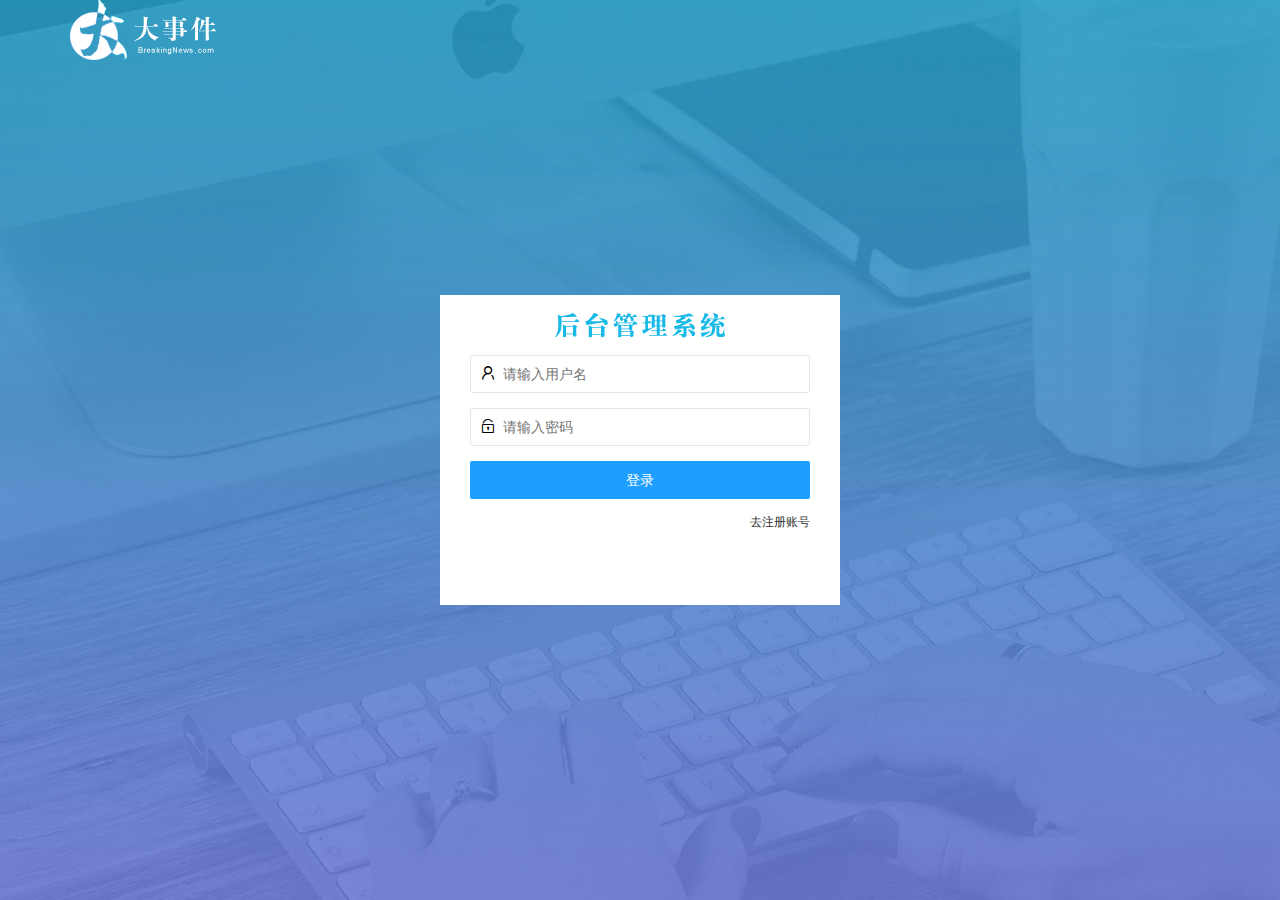
==== commit ce8e36b5: "登录页，注册页，首页添加" ====
--- a/login.html
+++ b/login.html
@@ -1,5 +1,6 @@
 <!DOCTYPE html>
 <html lang="en">
+
 <head>
     <meta charset="UTF-8">
     <meta name="viewport" content="width=device-width, initial-scale=1.0">
@@ -7,14 +8,87 @@
     <link rel="stylesheet" href="/assets/lib/layui/css/layui.css">
     <link rel="stylesheet" href="/assets/css/login.css">
 </head>
+
 <body>
-    <!-- 头部Logo区域 -->
+    <!-- 头部的 Logo 区域 -->
     <div class="layui-main">
-        <img src="/assets/images/logo.png" alt="">
+        <img src="/assets/images/logo.png" alt="" />
     </div>
+
     <!-- 登录注册区域 -->
     <div class="loginAndRegBox">
         <div class="title-box"></div>
+        <!-- 登录的div -->
+        <div class="login-box">
+            <!-- 登录的表单 -->
+            <form class="layui-form" id="form_login">
+                <!-- 用户名 -->
+                <div class="layui-form-item">
+                    <i class="layui-icon layui-icon-username"></i>
+                    <input type="text" name="username" required lay-verify="required" placeholder="请输入用户名"
+                        autocomplete="off" class="layui-input" />
+                </div>
+                <!-- 密码 -->
+                <div class="layui-form-item">
+                    <i class="layui-icon layui-icon-password"></i>
+                    <input type="password" name="password" required lay-verify="required|pwd" placeholder="请输入密码"
+                        autocomplete="off" class="layui-input" />
+                </div>
+                <!-- 登录按钮 -->
+                <div class="layui-form-item">
+                    <!-- 注意：表单提交按钮和普通按钮的区别，就是 lay-submit 属性 -->
+                    <button class="layui-btn layui-btn-fluid layui-btn-normal" lay-submit>
+                        登录
+                    </button>
+                </div>
+                <div class="layui-form-item links">
+                    <a href="javascript:;" id="link_reg">去注册账号</a>
+                </div>
+            </form>
+        </div>
+        <!-- 注册的div -->
+        <div class="reg-box">
+            <!-- 注册的表单 -->
+            <form class="layui-form" id="form_reg">
+                <!-- 用户名 -->
+                <div class="layui-form-item">
+                    <i class="layui-icon layui-icon-username"></i>
+                    <input type="text" name="username" required lay-verify="required" placeholder="请输入用户名"
+                        autocomplete="off" class="layui-input" />
+                </div>
+                <!-- 密码 -->
+                <div class="layui-form-item">
+                    <i class="layui-icon layui-icon-password"></i>
+                    <input type="password" name="password" required lay-verify="required|pwd" placeholder="请输入密码"
+                        autocomplete="off" class="layui-input" />
+                </div>
+                <!-- 密码确认框 -->
+                <div class="layui-form-item">
+                    <i class="layui-icon layui-icon-password"></i>
+                    <input type="password" name="repassword" required lay-verify="required|pwd|repwd"
+                        placeholder="再次确认密码" autocomplete="off" class="layui-input" />
+                </div>
+                <!-- 注册按钮 -->
+                <div class="layui-form-item">
+                    <!-- 注意：表单提交按钮和普通按钮的区别，就是 lay-submit 属性 -->
+                    <button class="layui-btn layui-btn-fluid layui-btn-normal" lay-submit>
+                        注册
+                    </button>
+                </div>
+                <div class="layui-form-item links">
+                    <a href="javascript:;" id="link_login">去登录</a>
+                </div>
+            </form>
+        </div>
     </div>
+    <!-- 导入Layui的JS文件 -->
+    <script src="assets/lib/layui/layui.all.js"></script>
+    <!-- 导入jQuery -->
+    <script src="assets/lib/jquery.js"></script>
+    <!-- 导入自己封装的baseAPI.js -->
+    <script src="assets/js/baseAPI.js"></script>
+    <!-- 导入自己的JavaScript脚本 -->
+    <script src="assets/js/login.js"></script>
 </body>
+
 </html>--- a/assets/css/login.css
+++ b/assets/css/login.css
@@ -1,4 +1,5 @@
-html,body {
+html,
+body {
     margin: 0;
     padding: 0;
     height: 100%;
@@ -6,6 +7,7 @@
     background: url(/assets/images/login_bg.jpg) no-repeat center;
     background-size: cover;
 }
+
 .loginAndRegBox {
     width: 400px;
     height: 310px;
@@ -13,9 +15,41 @@
     position: absolute;
     left: 50%;
     top: 50%;
-    transform: translate(-50%,-50%);
+    transform: translate(-50%, -50%);
 }
+
 .title-box {
     height: 60px;
     background: url('/assets/images/login_title.png') no-repeat center;
+}
+
+.reg-box {
+    display: none;
+}
+
+.layui-form {
+    padding: 0 30px;
+}
+
+.links {
+    display: flex;
+    justify-content: flex-end;
+}
+
+.links a {
+    font-size: 12px;
+}
+
+.layui-form-item {
+    position: relative;
+}
+
+.layui-icon {
+    position: absolute;
+    left: 10px;
+    top: 10px;
+}
+
+.layui-input {
+    padding-left: 32px;
 }